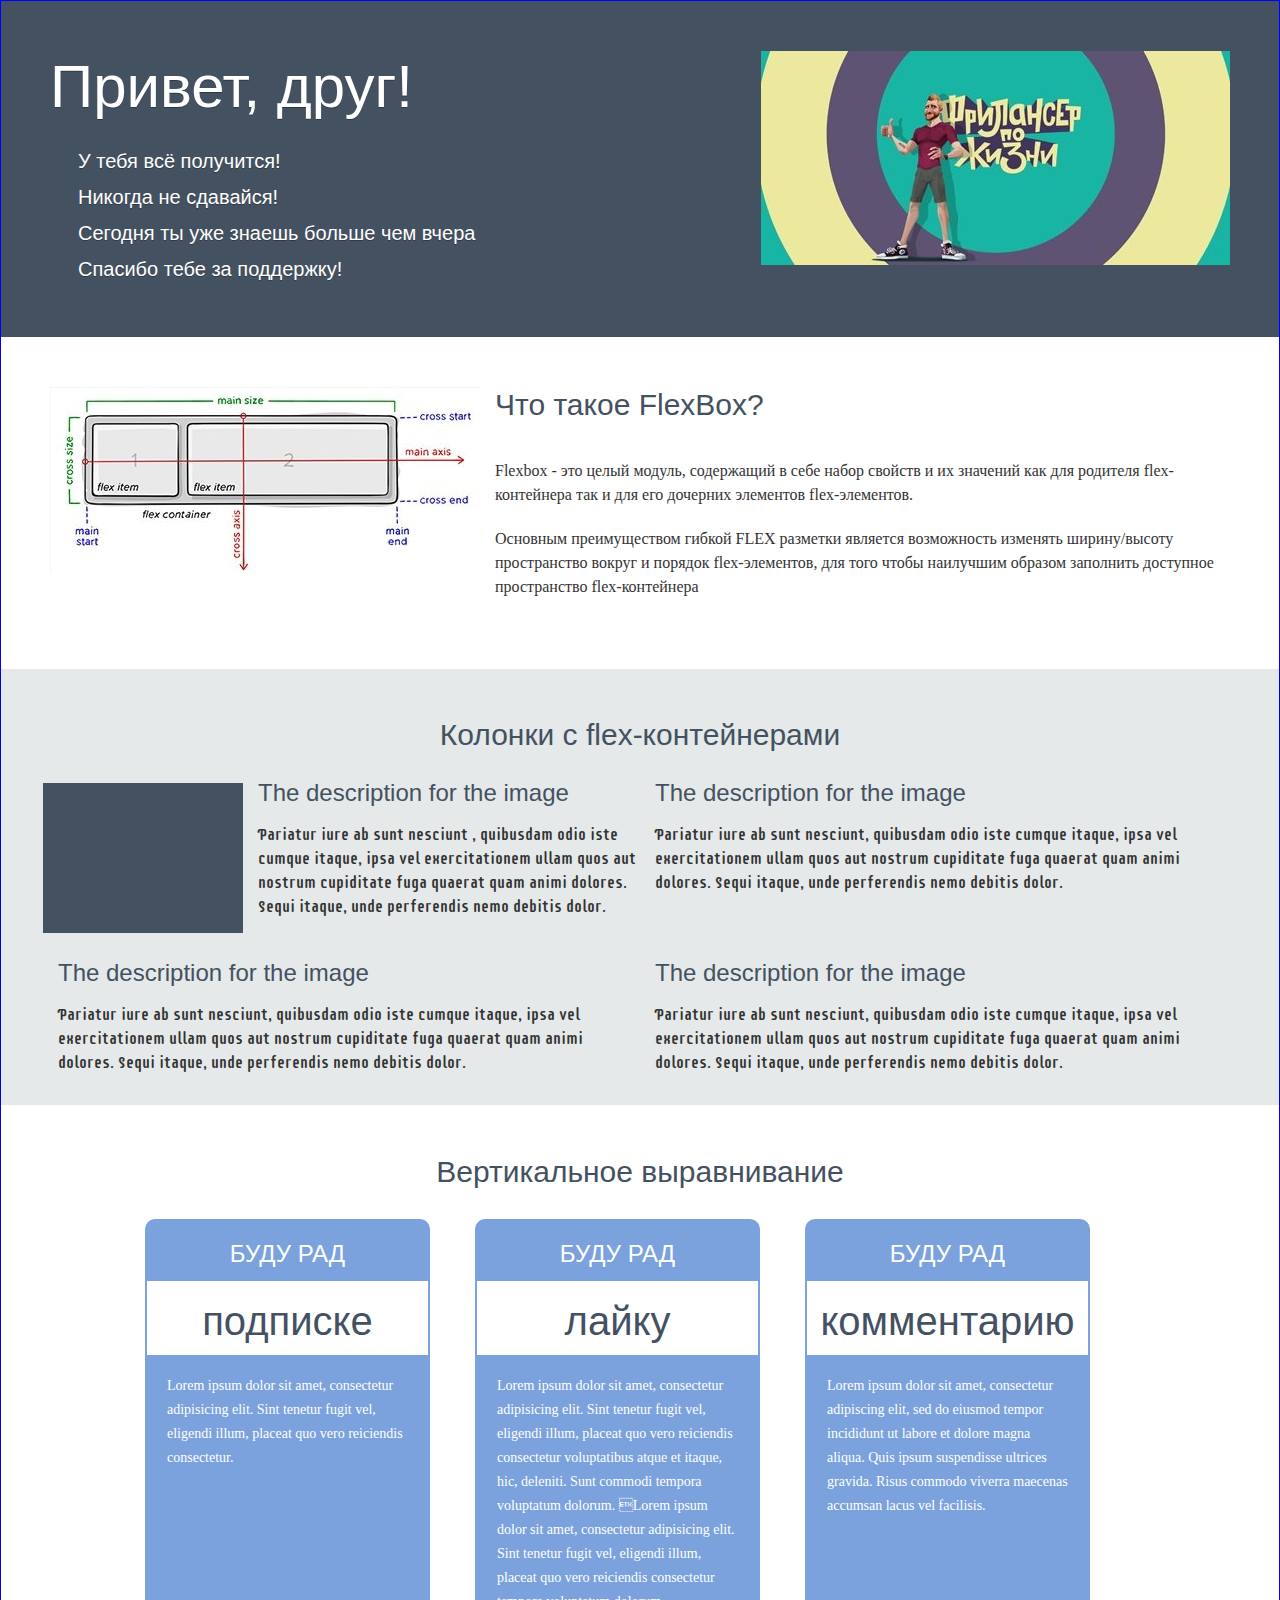
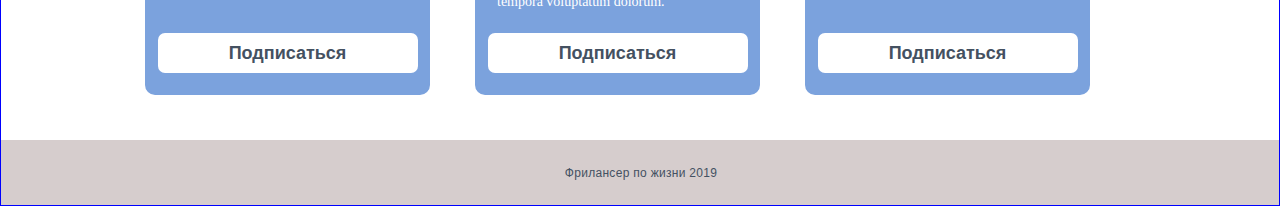
==== index.html @ eadb26ee "fitst" ====
<!DOCTYPE html>
<html lang="en">

<head>
	<meta charset="UTF-8">
	<meta http-equiv="X-UA-Compatible" content="IE=edge">
	<meta name="viewport" content="width=device-width, initial-scale=1.0">
	<link rel="preconnect" href="https://fonts.googleapis.com">
	<link rel="preconnect" href="https://fonts.gstatic.com" crossorigin>
	<link href="https://fonts.googleapis.com/css2?family=Ubuntu:ital,wght@0,400;0,700;1,400&display=swap"
		rel="stylesheet">
	<link rel="preconnect" href="https://fonts.googleapis.com">
	<link rel="preconnect" href="https://fonts.gstatic.com" crossorigin>
	<link href="https://fonts.googleapis.com/css2?family=Ubuntu:ital,wght@0,400;0,700;1,400&display=swap"
		rel="stylesheet">
	<link rel="preconnect" href="https://fonts.googleapis.com">
	<link rel="preconnect" href="https://fonts.gstatic.com" crossorigin>
	<link rel="preconnect" href="https://fonts.googleapis.com">
	<link rel="preconnect" href="https://fonts.gstatic.com" crossorigin>
	<link href="https://fonts.googleapis.com/css2?family=Supermercado+One&display=swap" rel="stylesheet">

	<link rel="stylesheet" href="css/style.css">
	<title>Document</title>
</head>

<body>
	<div class="wraperr">
		<div class="content">
			<header>
				<div class="conteiner">
					<div class="rty">
						<div class="levo">
							<div class="title">
								<h1 class="subtitle">Привет, друг!</h1>
							</div>
							<div class="spisok">
								<ul>
									<li>У тебя всё получится!</li>
									<li>Никогда не сдавайся!</li>
									<li>Сегодня ты уже знаешь больше чем вчера</li>
									<li>Спасибо тебе за поддержку!</li>
								</ul>
							</div>
						</div>
						<div class="pravo">
							<div class="img">
								<img alt="werf" src="img/shape_9_345.jpg">
							</div>
						</div>
					</div>
			</header>

			<main>
				<div class="what">
					<div class="conteiner">
						<div class="what_row">
							<div class="what_img">
								<img alt="" src="img/video_14.jpg">
							</div>
							<div class="wat">
								<div class="cto_takoe">Что такое FlexBox?
								</div>
								<div class="otvet">
									<p class="otv1">Flexbox - это целый модуль, содержащий в себе набор свойств и их значений как
										для родителя
										flex-контейнера так и для его дочерних элементов flex-элементов.</p>
									<p class="otv1">Основным преимуществом гибкой FLEX разметки является возможность изменять
										ширину/высоту
										пространство вокруг и порядок flex-элементов, для того чтобы наилучшим образом заполнить
										доступное пространство flex-контейнера</p>
								</div>
							</div>
						</div>
					</div>
				</div>
				<div class="columns">
					<div class="conteiner">
						<div class="columns_hi">
							Колонки с flex-контейнерами
						</div>
						<div class="spisok">
							<div class="spisok_row">

								<div class="spisok_row_column">
									<div class="spisok_row_column_img">
										<img alt="" src="img/image_126.jpg">
									</div>
									<div class="spisok_row_column_text">
										<div class="srch">
											The description for the image
										</div>
										<p class="srcht">
											Pariatur iure ab sunt nesciunt
											, quibusdam odio iste cumque itaque, ipsa vel
											exercitationem ullam quos aut nostrum cupiditate fuga quaerat quam animi dolores.
											Sequi itaque, unde perferendis nemo debitis dolor.
										</p>
									</div>
								</div>
								<div class="spisok_row_column">
									<div class="spisok_row_column_img">
										<img alt="" src="..//qwe/img/image_126.jpg">
									</div>
									<div class="spisok_row_column_text">
										<div class="srch">
											The description for the image
										</div>
										<p class="srcht">
											Pariatur iure ab sunt nesciunt, quibusdam odio iste cumque itaque, ipsa vel
											exercitationem ullam quos aut nostrum cupiditate fuga quaerat quam animi dolores.
											Sequi itaque, unde perferendis nemo debitis dolor.
										</p>
									</div>
								</div>


								<div class="spisok_row_column">
									<div class="spisok_row_column_img">
										<img alt="" src="..//qwe/img/image_126.jpg">
									</div>
									<div class="spisok_row_column_text">
										<div class="srch">
											The description for the image
										</div>
										<p class="srcht">
											Pariatur iure ab sunt nesciunt, quibusdam odio iste cumque itaque, ipsa vel
											exercitationem ullam quos aut nostrum cupiditate fuga quaerat quam animi dolores.
											Sequi itaque, unde perferendis nemo debitis dolor.
										</p>
									</div>
								</div>
								<div class="spisok_row_column">
									<div class="spisok_row_column_img">
										<img alt="" src="..//qwe/img/image_126.jpg">
									</div>
									<div class="spisok_row_column_text">
										<div class="srch">
											The description for the image
										</div>
										<p class="srcht">
											Pariatur iure ab sunt nesciunt, quibusdam odio iste cumque itaque, ipsa vel
											exercitationem ullam quos aut nostrum cupiditate fuga quaerat quam animi dolores.
											Sequi itaque, unde perferendis nemo debitis dolor.
										</p>
									</div>
								</div>

							</div>
						</div>
					</div>
				</div>
				<div class="vertical">
					<div class="conteiner">
						<div class="verth">
							Вертикальное выравнивание
						</div>

						<div class="tricolumns">

							<div class="colum">
								<div class="budurad">
									буду рад
								</div>
								<div class="deistvie">
									подписке
								</div>
								<div class="colum_text">
									Lorem ipsum dolor sit amet, consectetur adipisicing elit. Sint tenetur fugit vel, eligendi
									illum,
									placeat quo vero reiciendis consectetur.
								</div>
								<div class="deistv2">
									<a href="#" class="ssbllka">Подписаться</a>
								</div>
							</div>
							<div class="colum">
								<div class="budurad">
									буду рад
								</div>
								<div class="deistvie">
									лайку
								</div>
								<div class="colum_text">
									Lorem ipsum dolor sit amet, consectetur adipisicing elit. Sint tenetur fugit vel, eligendi
									illum,
									placeat quo vero reiciendis consectetur voluptatibus atque et itaque, hic, deleniti. Sunt
									commodi
									tempora voluptatum dolorum.
									Lorem ipsum dolor sit amet, consectetur adipisicing elit. Sint tenetur fugit vel, eligendi
									illum,
									placeat quo vero reiciendis consectetur tempora voluptatum dolorum.
								</div>
								<div class="deistv2">
									<a href="#" class="ssbllka">Подписаться</a>
								</div>
							</div>
							<div class="colum">
								<div class="budurad">
									буду рад
								</div>
								<div class="deistvie">
									комментарию
								</div>
								<div class="colum_text">
									Lorem ipsum dolor sit amet, consectetur adipiscing elit, sed do eiusmod tempor incididunt ut
									labore et
									dolore magna aliqua. Quis ipsum suspendisse ultrices gravida. Risus commodo viverra maecenas
									accumsan
									lacus vel facilisis.
								</div>
								<div class="deistv2">
									<a href="#" class="ssbllka">Подписаться</a>
								</div>
							</div>
						</div>

					</div>
				</div>
		</div>

		</main>

		<footer>
			<div class="conteiner">
				<div class="footer_row">
					<div class="niz">Фрилансер по жизни 2019</div>
				</div>
			</div>
		</footer>
	</div>
	</div>
</body>

</html>
---- css/style.css ----
@font-face {
	font-family: "DEADHEAD ROUGH";
	src: url("../fonts/DEADHEAD ROUGH.eot");
	src: local("☺"), url("fonts/DEADHEAD ROUGH.woff") format("woff"),
		url("../fonts/DEADHEAD ROUGH.ttf") format("truetype"), url("../fonts/DEADHEAD ROUGH.svg") format("svg");
	font-weight: 500;
	font-style: normal;
}
* {
	padding: 0;
	margin: 0;
	border: 0;
}
*,
*:before,
*:after {
	-moz-box-sizing: border-box;
	-webkit-box-sizing: border-box;
	box-sizing: border-box;
}
:focus,
:active {
	outline: none;
}
a:focus,
a:active {
	outline: none;
}
nav,
footer,
header,
aside {
	display: block;
}
html,
body {
	height: 100%;
	width: 100%;
	font-size: 100%;
	line-height: 1;
	font-size: 14px;
	-ms-text-size-adjust: 100%;
	-moz-text-size-adjust: 100%;
	-webkit-text-size-adjust: 100%;
}
input,
button,
textarea {
	font-family: inherit;
}
input::-ms-clear {
	display: none;
}
button {
	cursor: pointer;
}
button::-moz-focus-inner {
	padding: 0;
	border: 0;
}
a,
a:visited {
	text-decoration: none;
}
a:hover {
	text-decoration: none;
}
ul li {
	list-style: none;
}
img {
	vertical-align: top;
}
h1,
h2,
h3,
h4,
h5,
h6 {
	font-size: inherit;
	font-weight: inherit;
}
/*--------------------*/

body,
html {
	height: 100%;
	font-family: Arial, Helvetica, sans-serif;
	font-weight: 400;
}
body {
	background-color: rgb(194, 186, 186);
}
.wraperr {
	display: flex;
	flex-direction: column;
	min-height: 100%;
	overflow: hidden;
	max-width: 1280px;
	margin: 0 auto;
	border: 1px solid blue;
}
.content {
	flex: 1 1 auto;
	background-color: white;
}
.conteiner {
	max-width: 1180px;
	margin: 0 auto;
}
/*@media (max-width: 1180px) {
	.conteiner {
		max-width: 70px;
	}
}*/
header {
	background-color: #445161;
}
.rty {
	display: flex;
	justify-content: space-between;
	padding: 50px 0px;
}
.levo {
	font-weight: 400;
	color: #ffffff;
	font-family: Arial;
}

.subtitle {
	font-size: 60px;
	line-height: 1.2;
	margin-bottom: 20px;
	text-shadow: 0px 1px 0px rgba(0, 0, 0, 0.3);
	color: #ffffff;
}
li {
	font-family: Arial;
	font-size: 20px;
	line-height: 36px;

	text-shadow: 0px 1px 0px rgba(0, 0, 0, 0.3);
}
li::before {
	content: "";
	padding-right: 28px;
	background: url(..//qwe/icon/check_icon_346.png) 0 0 no-repeat;
}
footer {
	background-color: rgb(214, 205, 205);
	width: 1280px;
	margin: 0 auto;
}
.footer_row {
	display: flex;
	justify-content: center;
	align-items: center;
	height: 65px;
}
.niz {
	font-family: Arial;
	font-size: 12px;
	line-height: 24px;
	font-weight: 400;
	letter-spacing: 0.025em;
	color: #445162;
}
.what {
	padding: 50px 0;
}

.what_row {
	display: flex;
}
.what_img {
	flex: 0 0 430px;

	margin-right: 15px;
}

.cto_takoe {
	font-family: Arial;
	font-size: 30px;
	line-height: 36px;
	font-weight: 400;
	color: #445161;
	margin-bottom: 36px;
}
.otvet {
	font-size: 16px;
	line-height: 24px;
	font-weight: 400;
	color: #333333;
	font-family: "DEADHEAD ROUGH";
}
.otv1 {
	margin-bottom: 20px;
}
.columns {
	background-color: rgb(229, 233, 233);
	padding-left: 50px;
	padding-right: 50px;
}

.columns_hi {
	font-size: 30px;
	line-height: 36px;

	color: #445161;
	text-align: center;
	padding-top: 48px;
	margin-bottom: 30px;
}

.spisok_row {
	display: flex;
	flex-wrap: wrap;
	margin: 0 -8px;
}
.spisok_row_column {
	display: flex;

	margin-bottom: 30px;
	flex: 0 1 50%;
}
.spisok_row_column_img {
	margin-right: 15px;
}

.srch {
	font-size: 24px;
	line-height: 30px;
	margin-bottom: 15px;
	color: #445161;
	margin-top: -5px;
}
.srcht {
	font-size: 16px;
	line-height: 24px;
	color: #333333;
	font-family: "Supermercado One";
}

.vertical {
	max-width: 990px;
	margin: 0 auto;
}
.verth {
	font-size: 30px;
	line-height: 36px;
	text-align: center;
	color: #445161;
	margin: 49px 0 29px;
}
.tricolumns {
	display: flex;
}
.colum {
	width: 300px;
	height: auto;
	background-color: rgb(123, 162, 221);
	border-radius: 10px;
	margin-bottom: 45px;
	border: 2px solid rgb(123, 162, 221);
	display: flex;
	flex-direction: column;
	margin-right: 45px;
}
.budurad {
	font-family: Arial;
	font-size: 24px;
	line-height: 30px;
	text-align: center;
	text-transform: uppercase;
	color: #ffffff;
	margin: 18px 0 12px;
}
.deistvie {
	background-color: white;
	font-size: 40px;
	line-height: 30px;
	text-align: center;
	color: #445162;
	padding: 25px 0 19px;
}
.colum_text {
	font-size: 14px;
	line-height: 24px;
	padding: 19px 20px;
	color: #ffffff;
	flex: 1 0 auto;
	font-family: "DEADHEAD ROUGH";
}
.deistv2 {
	background-color: white;
	border-radius: 7px;
	text-align: center;

	width: 260px;
	height: 40px;
	margin: 0 auto 20px;
}
.ssbllka {
	font-size: 18px;
	line-height: 40px;
	font-weight: 700;
	color: #445161;
}
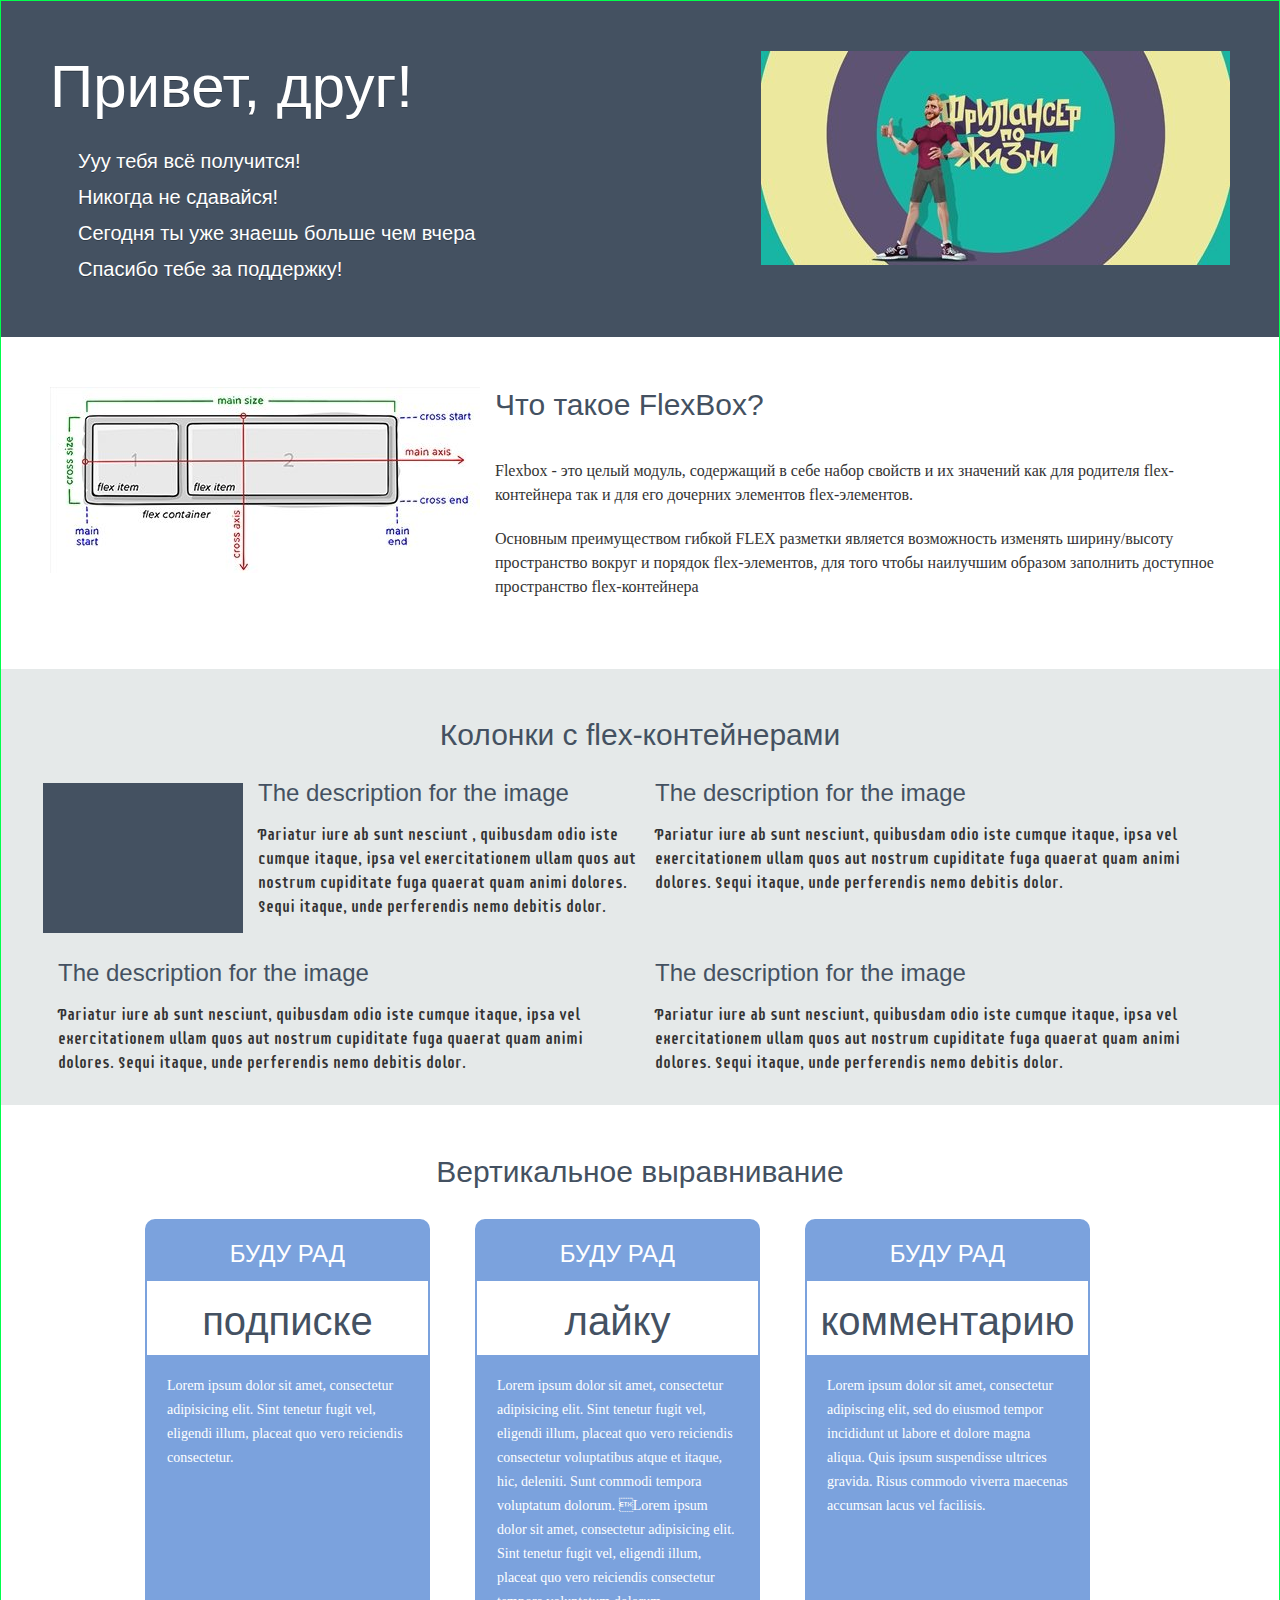
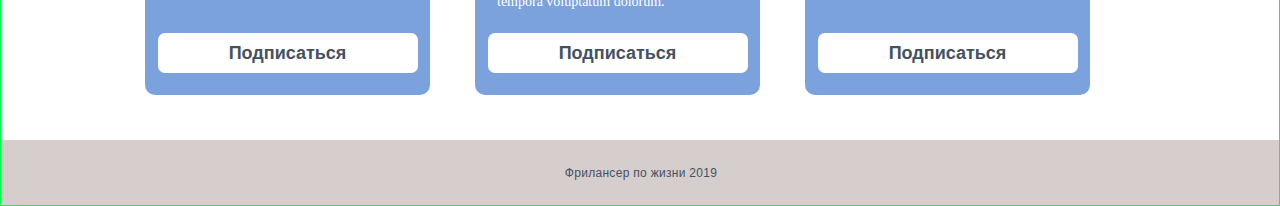
==== commit 3ca259a0: "aaaa" ====
--- a/index.html
+++ b/index.html
@@ -35,7 +35,7 @@
 							</div>
 							<div class="spisok">
 								<ul>
-									<li>У тебя всё получится!</li>
+									<li>Ууу тебя всё получится!</li>
 									<li>Никогда не сдавайся!</li>
 									<li>Сегодня ты уже знаешь больше чем вчера</li>
 									<li>Спасибо тебе за поддержку!</li>
--- a/css/style.css
+++ b/css/style.css
@@ -98,7 +98,7 @@
 	overflow: hidden;
 	max-width: 1280px;
 	margin: 0 auto;
-	border: 1px solid blue;
+	border: 1px solid rgb(0, 255, 76);
 }
 .content {
 	flex: 1 1 auto;
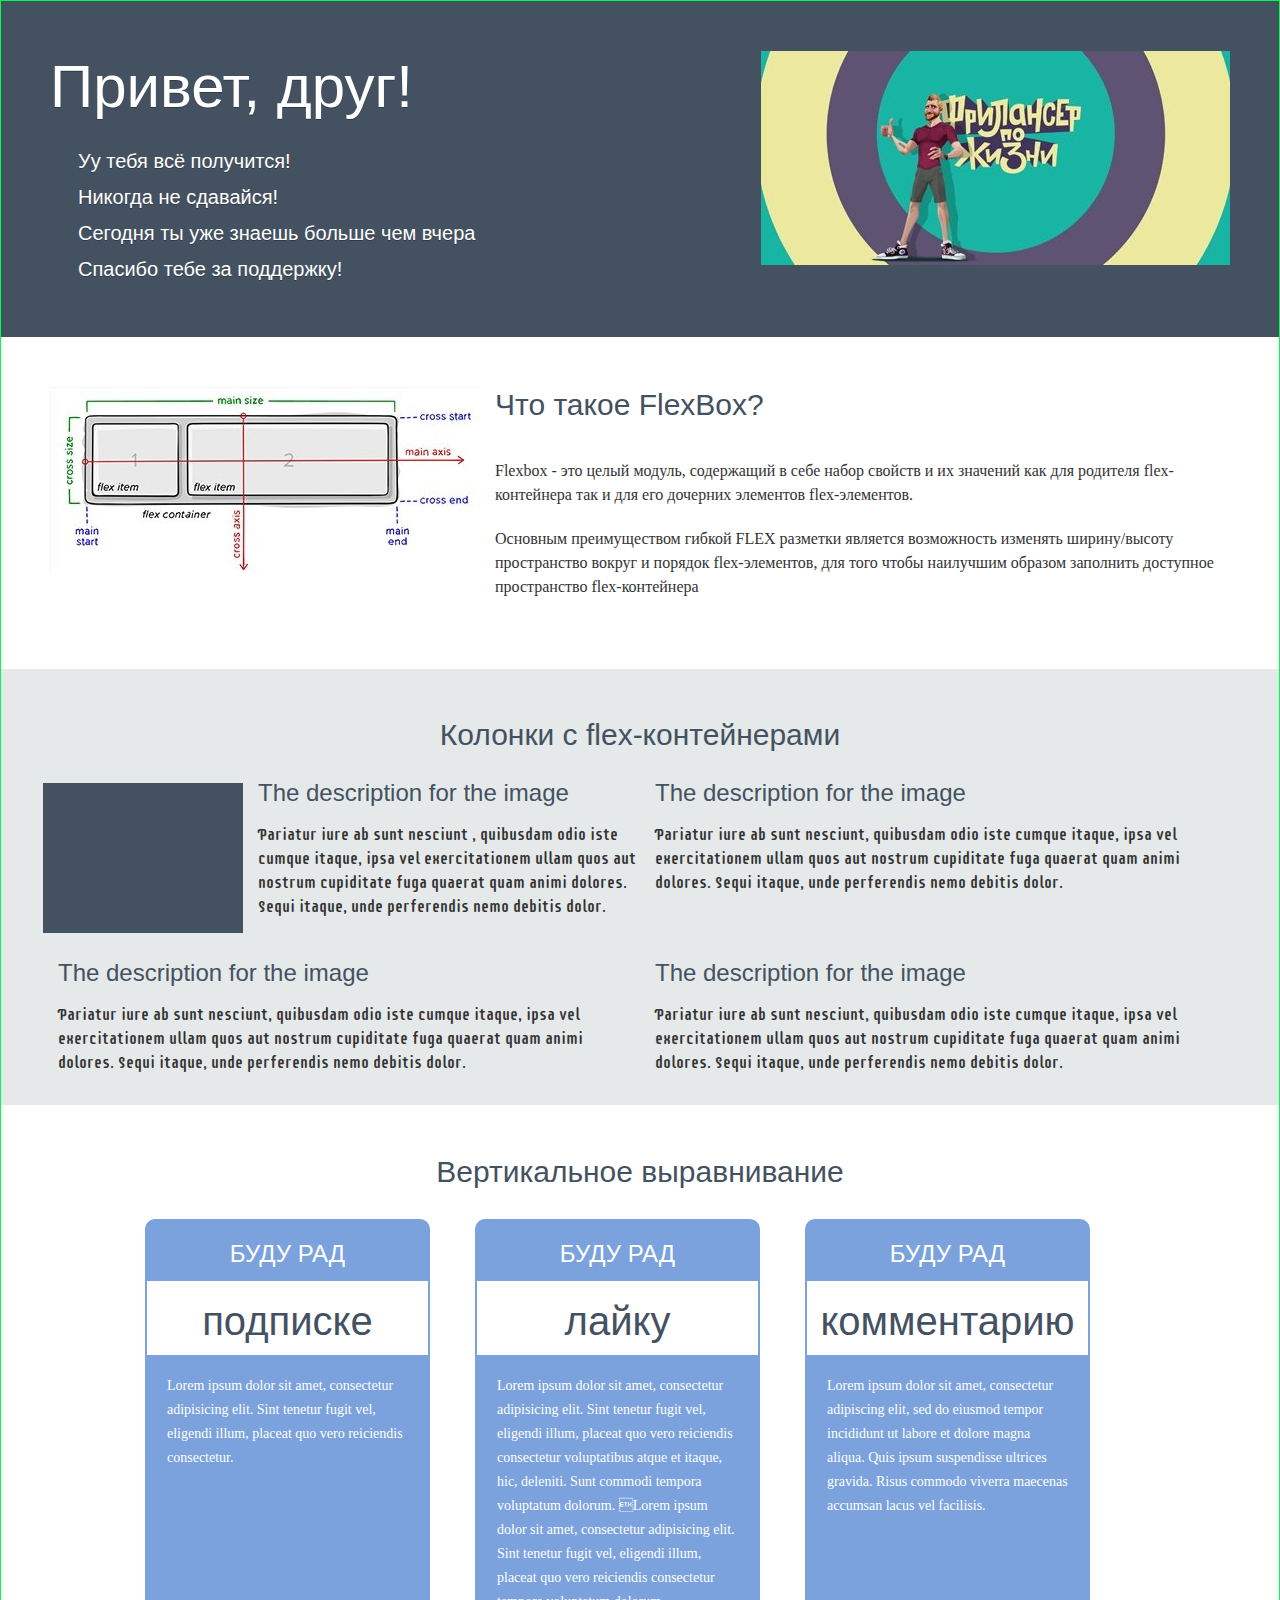
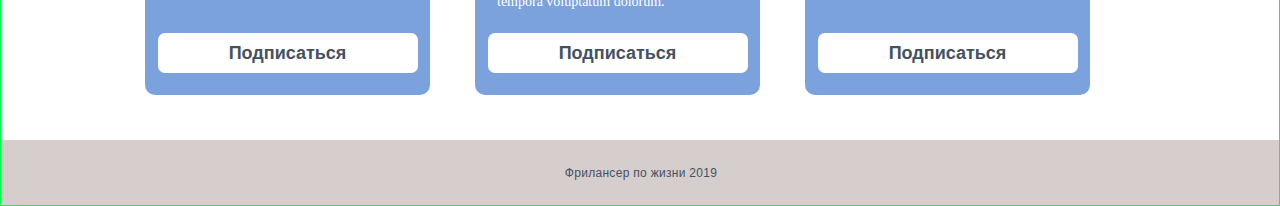
==== commit 40118e29: "asdasd" ====
--- a/index.html
+++ b/index.html
@@ -35,7 +35,7 @@
 							</div>
 							<div class="spisok">
 								<ul>
-									<li>Ууу тебя всё получится!</li>
+									<li>Уу тебя всё получится!</li>
 									<li>Никогда не сдавайся!</li>
 									<li>Сегодня ты уже знаешь больше чем вчера</li>
 									<li>Спасибо тебе за поддержку!</li>
